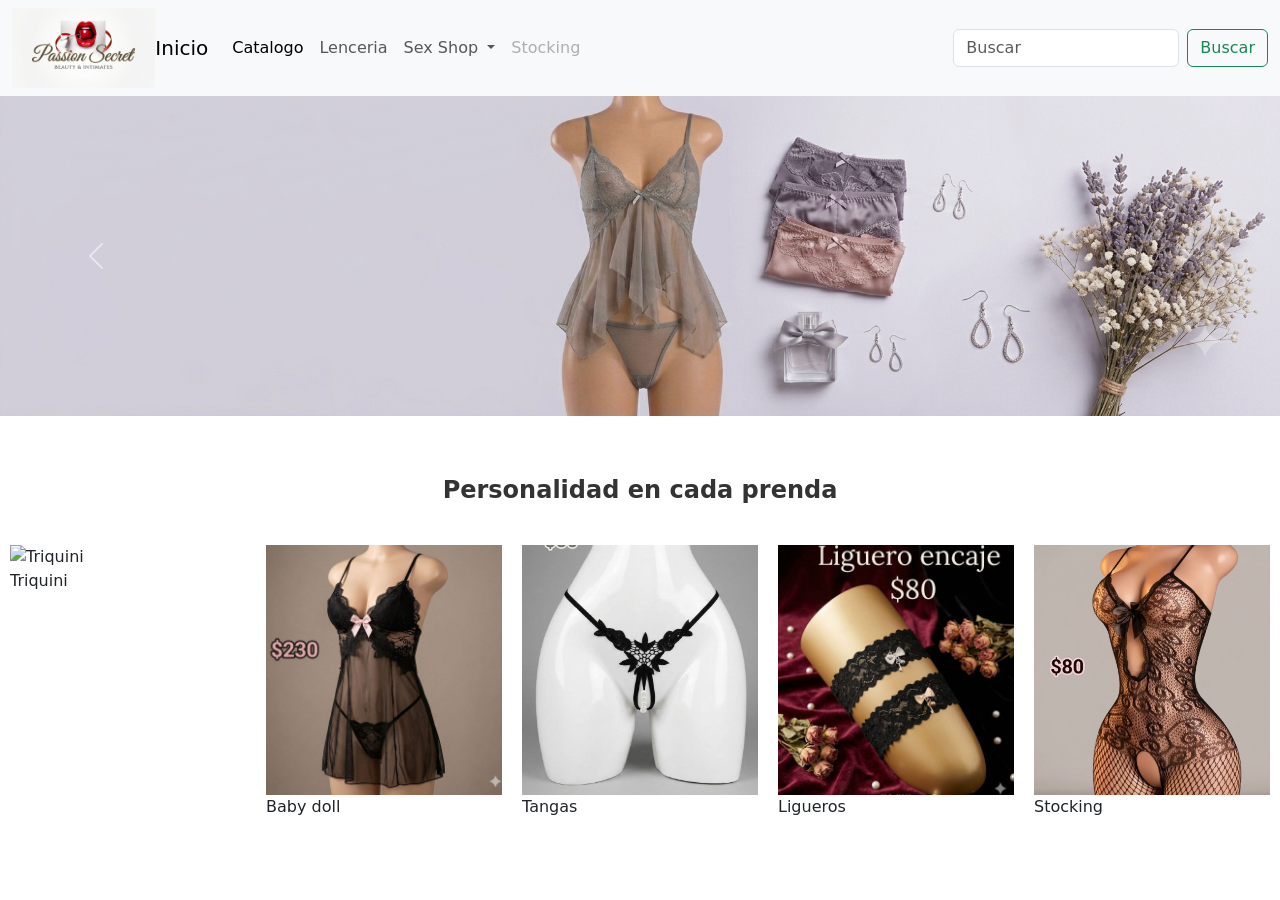
==== index.html @ 9d8733fd "Nueva linea de imagenes en Inicio" ====
<!doctype html>
<html lang="en">
<head>
    <meta charset="utf-8">
    <meta name="viewport" content="width=device-width, initial-scale=1">
    <title>Passion Secret</title>
    <link rel="stylesheet" href="css/stylo.css">
    <link href="https://cdn.jsdelivr.net/npm/bootstrap@5.3.8/dist/css/bootstrap.min.css" rel="stylesheet" integrity="sha384-sRIl4kxILFvY47J16cr9ZwB07vP4J8+LH7qKQnuqkuIAvNWLzeN8tE5YBujZqJLB" crossorigin="anonymous">
</head>
<body>

<nav class="navbar navbar-expand-lg bg-body-tertiary sticky-top">
    <div class="container-fluid">
        <img src="img/logo.png" class="logo" alt="logo">
        <a class="navbar-brand" href="index.html">Inicio</a>
        <button class="navbar-toggler" type="button" data-bs-toggle="collapse" data-bs-target="#navbarSupportedContent" aria-controls="navbarSupportedContent" aria-expanded="false" aria-label="Toggle navigation">
            <span class="navbar-toggler-icon"></span>
        </button>
        <div class="collapse navbar-collapse" id="navbarSupportedContent">
            <ul class="navbar-nav me-auto mb-2 mb-lg-0">
                <li class="nav-item">
                    <a class="nav-link active" aria-current="page" href="catalogo.html">Catalogo</a>
                </li>
                <li class="nav-item">
                    <a class="nav-link" href="lenceria.html">Lenceria</a>
                </li>
                <li class="nav-item dropdown">
                    <a class="nav-link dropdown-toggle" href="#" role="button" data-bs-toggle="dropdown" aria-expanded="false">
                        Sex Shop
                    </a>
                    <ul class="dropdown-menu">
                        <li><a class="dropdown-item" href="#">Lubricantes</a></li>
                        <li><a class="dropdown-item" href="#">Preservativos</a></li>
                        <li><hr class="dropdown-divider"></li>
                        <li><a class="dropdown-item" href="#">Accesorios</a></li>
                    </ul>
                </li>
                <li class="nav-item">
                    <a class="nav-link disabled" aria-disabled="true">Stocking</a>
                </li>
            </ul>
            <form class="d-flex" role="search">
                <input class="form-control me-2" type="search" placeholder="Buscar" aria-label="Search"/>
                <button class="btn btn-outline-success" type="submit">Buscar</button>
            </form>
        </div>
    </div>
</nav>

<div id="carouselExampleAutoplaying" class="carousel slide" data-bs-ride="carousel">
    <div class="carousel-inner">
        <div class="carousel-item active">
            <img src="img/inicio.png" class="d-block w-100" alt="..." >
        </div>
        <div class="carousel-item">
            <img src="img/inicio2.png" class="d-block w-100" alt="...">
        </div>
        <div class="carousel-item">
            <img src="img/inicio3.png" class="d-block w-100" alt="...">
        </div>
    </div>
    <button class="carousel-control-prev" type="button" data-bs-target="#carouselExampleAutoplaying" data-bs-slide="prev">
        <span class="carousel-control-prev-icon" aria-hidden="true"></span>
        <span class="visually-hidden">Previous</span>
    </button>
    <button class="carousel-control-next" type="button" data-bs-target="#carouselExampleAutoplaying" data-bs-slide="next">
        <span class="carousel-control-next-icon" aria-hidden="true"></span>
        <span class="visually-hidden">Next</span>
    </button>
</div>

<div class="galeria">
    <h2 class="titulo-galeria">Personalidad en cada prenda</h2>
    <div class="imagenes"><img src="img/principal.png" class="img-fluid" alt="Triquini"> <p>Triquini</p></div>
    <div class="imagenes"><img src="img/LEN-BDOL-U-TA.jpg" class="img-fluid" alt="Baby doll"> <p>Baby doll</p></div>
    <div class="imagenes"><img src="img/LEN-TAN-PER-UNI.jpg" class="img-fluid" alt="rosario"> <p>Tangas</p></div>
    <div class="imagenes"><img src="img/LEN-LIG-EN-N.jpg" class="img-fluid" alt="Ligueros"><p>Ligueros</p></div>
    <div class="imagenes"><img src="img/LEN-STOC-NEGRO3.jpg" class="img-fluid" alt="Stocking"><p>Stocking</p></div>
</div>

<script src="https://cdn.jsdelivr.net/npm/bootstrap@5.3.8/dist/js/bootstrap.bundle.min.js" integrity="sha384-FKyoEForCGlyvwx9Hj09JcYn3nv7wiPVlz7YYwJrWVcXK/BmnVDxM+D2scQbITxI" crossorigin="anonymous"></script>
</body>
</html>
---- css/stylo.css ----
.logo {
    with: 80px;
    height: 80px;
}
/* Contenedor principal */
.bloque-imagenes {
    display: grid;
        grid-template-columns: repeat(auto-fit, minmax(300px, 1fr));
        gap: 20px;
        padding: 20px;
}

.imagen-item {
    background: #ffffff;
    border: 1px solid #ddd;
    border-radius: 12px;
    padding: 20px;
    /*box-shadow: 0 4px 6px rgba(0,0,0,0.05);*/
}

/* Contenedor de cada imagen */
.imagen-item {
    overflow: hidden; /* Oculta lo que sobresale al hacer zoom */
    border-radius: 10px;
    box-shadow: 0 4px 8px rgba(0, 0, 0, 0.1);
    transition: transform 0.3s ease;
}

/* Efecto al pasar el cursor */
.imagen-item:hover {
    transform: scale(1.03);
}

/* La imagen en sí */
.imagen-item img {
    width: 50%;
    height: 50%;
    object-fit: cover; /* Asegura que la imagen no se deforme */
    display: block;
}
/*Imagenes debajo del carrusel*/
.galeria {
    display: flex;
    flex-wrap: wrap;
    justify-content: center;
    gap: 20px;
    /*margin-top: 60px;*/
}

/* 1. Controla el contenedor de la imagen */
.galeria .imagenes {
    flex: 0 0 calc(20% - 20px); /* Ajusta el % según cuántas quieras por fila */
    width: 200px;  /* Ancho fijo para todas */
    height: 250px; /* Altura fija para todas */
}

/* 2. Obliga a la imagen a rellenar el contenedor uniformemente */
.galeria .imagenes img {
    width: 100%;
    height: 100%;
    object-fit: cover; /* Evita que la imagen se estire o se deforme */
    object-position: center; /* Centra el recorte de la imagen */
}
/* Estilos para el nuevo texto */
.titulo-galeria {
    width: 100%; /* Fuerza a que ocupe toda la fila */
    text-align: center; /* Centra el texto en la pantalla */
    margin-top: 60px; /* Separa el texto del carrusel superior */
    margin-bottom: 20px; /* Separa el texto de las imágenes de abajo */
    font-size: 24px; /* Tamaño de la letra (ajústalo a tu gusto) */
    font-weight: bold; /* Hace la letra negrita */
    color: #333; /* Color del texto */
}
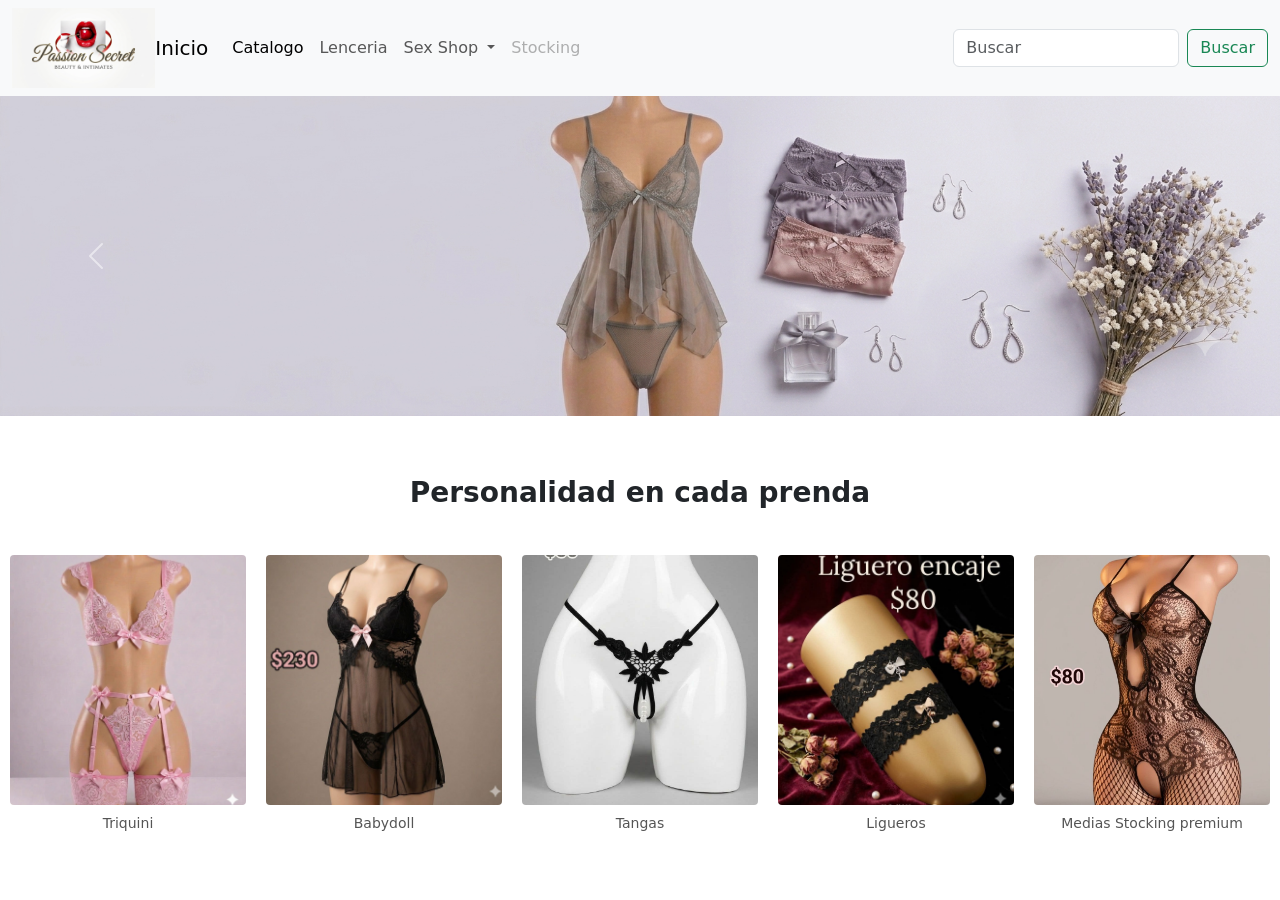
==== commit 3829db82: "Imagenes y texto responsivos en una sola columna" ====
--- a/index.html
+++ b/index.html
@@ -71,11 +71,11 @@
 
 <div class="galeria">
     <h2 class="titulo-galeria">Personalidad en cada prenda</h2>
-    <div class="imagenes"><img src="img/principal.png" class="img-fluid" alt="Triquini"> <p>Triquini</p></div>
-    <div class="imagenes"><img src="img/LEN-BDOL-U-TA.jpg" class="img-fluid" alt="Baby doll"> <p>Baby doll</p></div>
-    <div class="imagenes"><img src="img/LEN-TAN-PER-UNI.jpg" class="img-fluid" alt="rosario"> <p>Tangas</p></div>
-    <div class="imagenes"><img src="img/LEN-LIG-EN-N.jpg" class="img-fluid" alt="Ligueros"><p>Ligueros</p></div>
-    <div class="imagenes"><img src="img/LEN-STOC-NEGRO3.jpg" class="img-fluid" alt="Stocking"><p>Stocking</p></div>
+    <div class="imagenes"><img src="img/principal.png" class="img-fluid" alt="Triquini"><p class="descripcion-prenda">Triquini</p></div>
+    <div class="imagenes"><img src="img/LEN-BDOL-U-TA.jpg" class="img-fluid" alt="Baby doll"><p class="descripcion-prenda">Babydoll</p></div>
+    <div class="imagenes"><img src="img/LEN-TAN-PER-UNI.jpg" class="img-fluid" alt="rosario"><p class="descripcion-prenda">Tangas</p></div>
+    <div class="imagenes"><img src="img/LEN-LIG-EN-N.jpg" class="img-fluid" alt="Ligueros"><p class="descripcion-prenda">Ligueros</p></div>
+    <div class="imagenes"><img src="img/LEN-STOC-NEGRO3.jpg" class="img-fluid" alt="Stocking"><p class="descripcion-prenda">Medias Stocking premium</p></div>
 </div>
 
 <script src="https://cdn.jsdelivr.net/npm/bootstrap@5.3.8/dist/js/bootstrap.bundle.min.js" integrity="sha384-FKyoEForCGlyvwx9Hj09JcYn3nv7wiPVlz7YYwJrWVcXK/BmnVDxM+D2scQbITxI" crossorigin="anonymous"></script>
--- a/css/stylo.css
+++ b/css/stylo.css
@@ -39,36 +39,75 @@
     display: block;
 }
 /*Imagenes debajo del carrusel*/
+/* --- DISEÑO GENERAL --- */
 .galeria {
     display: flex;
     flex-wrap: wrap;
     justify-content: center;
     gap: 20px;
-    /*margin-top: 60px;*/
 }
 
-/* 1. Controla el contenedor de la imagen */
-.galeria .imagenes {
-    flex: 0 0 calc(20% - 20px); /* Ajusta el % según cuántas quieras por fila */
-    width: 200px;  /* Ancho fijo para todas */
-    height: 250px; /* Altura fija para todas */
+.titulo-galeria {
+    width: 100%;
+    text-align: center;
+    margin-top: 40px;
+    margin-bottom: 25px;
+    font-size: 22px;
+    font-weight: bold;
 }
 
-/* 2. Obliga a la imagen a rellenar el contenedor uniformemente */
+/* El contenedor ahora se alinea verticalmente para el texto de abajo */
+.galeria .imagenes {
+    display: flex;
+    flex-direction: column;
+    align-items: center; /* Centra la imagen y el texto horizontalmente */
+    text-align: center;
+}
+
+/* Control estricto de la imagen */
 .galeria .imagenes img {
     width: 100%;
-    height: 100%;
-    object-fit: cover; /* Evita que la imagen se estire o se deforme */
-    object-position: center; /* Centra el recorte de la imagen */
-}
-/* Estilos para el nuevo texto */
-.titulo-galeria {
-    width: 100%; /* Fuerza a que ocupe toda la fila */
-    text-align: center; /* Centra el texto en la pantalla */
-    margin-top: 60px; /* Separa el texto del carrusel superior */
-    margin-bottom: 20px; /* Separa el texto de las imágenes de abajo */
-    font-size: 24px; /* Tamaño de la letra (ajústalo a tu gusto) */
-    font-weight: bold; /* Hace la letra negrita */
-    color: #333; /* Color del texto */
+    object-fit: cover;
+    object-position: center;
+    border-radius: 4px; /* Opcional: bordes ligeramente redondeados */
 }
 
+/* Estilo para el texto de cada prenda */
+.descripcion-prenda {
+    margin-top: 8px; /* Espacio entre la imagen y su texto */
+    font-size: 14px;
+    color: #555;
+    font-weight: 500;
+}
+
+/* --- VISTA PARA MÓVILES (Pantallas de menos de 768px) --- */
+@media (max-width: 767px) {
+    .galeria .imagenes {
+        flex: 0 0 100%; /* Ocupa una fila completa por elemento */
+        max-width: 280px; /* Limita el ancho en móvil para que no sea gigante */
+        height: auto;
+    }
+
+    .galeria .imagenes img {
+        height: 320px; /* Altura ideal controlada para el móvil */
+    }
+}
+
+/* --- VISTA PARA COMPUTADORAS (Pantallas de 768px o más) --- */
+@media (min-width: 768px) {
+    .titulo-galeria {
+        margin-top: 60px;
+        font-size: 28px;
+    }
+
+    .galeria .imagenes {
+        flex: 0 0 calc(20% - 20px); /* 5 imágenes por fila en PC */
+    }
+
+    .galeria .imagenes img {
+        height: 250px; /* Altura fija uniforme para la cuadrícula en PC */
+    }
+}
+
+
+
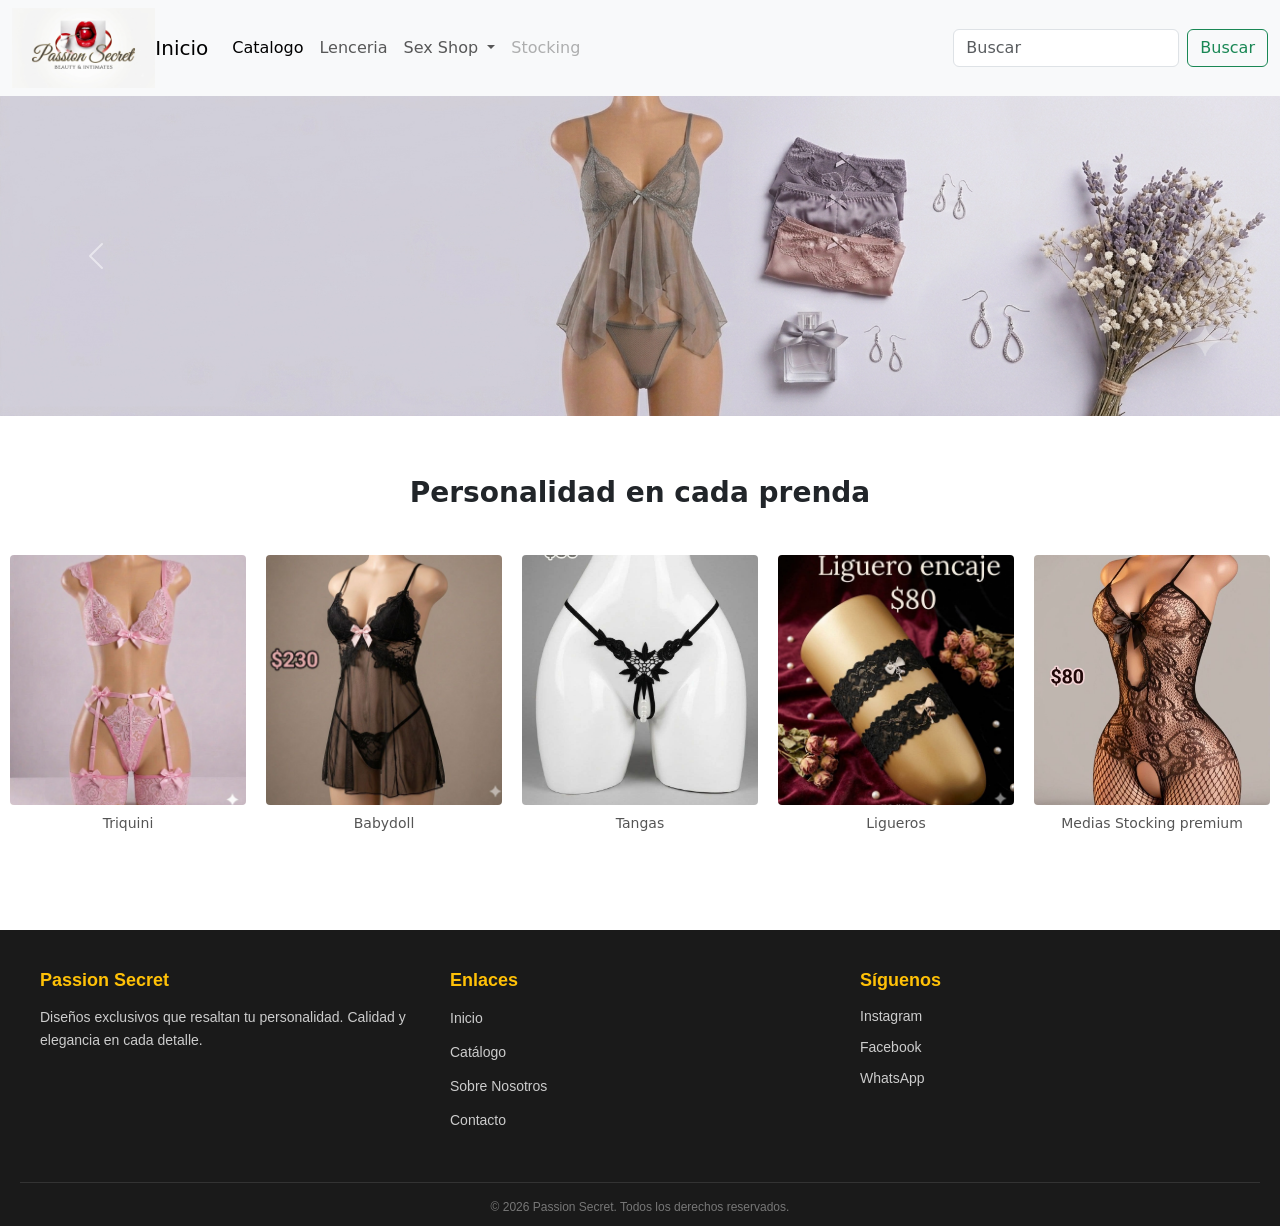
==== commit e670c7e5: "Footer y catalogo" ====
--- a/index.html
+++ b/index.html
@@ -80,4 +80,41 @@
 
 <script src="https://cdn.jsdelivr.net/npm/bootstrap@5.3.8/dist/js/bootstrap.bundle.min.js" integrity="sha384-FKyoEForCGlyvwx9Hj09JcYn3nv7wiPVlz7YYwJrWVcXK/BmnVDxM+D2scQbITxI" crossorigin="anonymous"></script>
 </body>
+
+<footer class="sitio-footer">
+    <div class="container-footer">
+        <!-- Columna 1: Sobre la tienda -->
+        <div class="columna-footer">
+            <h3>Passion Secret</h3>
+            <p>Diseños exclusivos que resaltan tu personalidad. Calidad y elegancia en cada detalle.</p>
+        </div>
+
+        <!-- Columna 2: Enlaces rápidos -->
+        <div class="columna-footer">
+            <h3>Enlaces</h3>
+            <ul>
+                <li><a href="index.html">Inicio</a></li>
+                <li><a href="catalogo.html">Catálogo</a></li>
+                <li><a href="#">Sobre Nosotros</a></li>
+                <li><a href="#">Contacto</a></li>
+            </ul>
+        </div>
+
+        <!-- Columna 3: Redes Sociales / Contacto -->
+        <div class="columna-footer">
+            <h3>Síguenos</h3>
+            <div class="redes-sociales">
+                <a href="#">Instagram</a>
+                <a href="www.facebook.com/PassionSecret">Facebook</a>
+                <a href="#">WhatsApp</a>
+            </div>
+        </div>
+    </div>
+
+    <!-- Barra de derechos reservados -->
+    <div class="copyright-footer">
+        <p>&copy; 2026 Passion Secret. Todos los derechos reservados.</p>
+    </div>
+</footer>
+
 </html>
--- a/css/stylo.css
+++ b/css/stylo.css
@@ -109,5 +109,107 @@
     }
 }
 
-
-
+/*FOOTER*/
+/* --- ESTILOS DEL FOOTER --- */
+.sitio-footer {
+    background-color: #1a1a1a; /* Fondo oscuro elegante */
+    color: #ffffff; /* Texto blanco */
+    padding: 40px 20px 10px 20px;
+    margin-top: 80px; /* Separación generosa con la galería de arriba */
+    font-family: sans-serif;
+}
+
+.container-footer {
+    display: flex;
+    flex-wrap: wrap;
+    justify-content: space-between;
+    max-width: 1200px;
+    margin: 0 auto;
+    gap: 30px;
+}
+
+.columna-footer {
+    flex: 1 1 250px; /* Permite que las columnas se adapten al ancho disponible */
+}
+
+.columna-footer h3 {
+    font-size: 18px;
+    margin-bottom: 15px;
+    color: #ffc107; /* Color de acento (puedes cambiarlo por el de tu marca) */
+    font-weight: bold;
+}
+
+.columna-footer p {
+    font-size: 14px;
+    line-height: 1.6;
+    color: #cccccc;
+}
+
+/* Lista de enlaces */
+.columna-footer ul {
+    list-style: none;
+    padding: 0;
+    margin: 0;
+}
+
+.columna-footer ul li {
+    margin-bottom: 10px;
+}
+
+.columna-footer ul li a {
+    color: #cccccc;
+    text-decoration: none;
+    font-size: 14px;
+    transition: color 0.3s ease;
+}
+
+.columna-footer ul li a:hover {
+    color: #ffffff; /* Brilla al pasar el cursor */
+}
+
+/* Enlaces de Redes Sociales */
+.redes-sociales {
+    display: flex;
+    flex-direction: column;
+    gap: 10px;
+}
+
+.redes-sociales a {
+    color: #cccccc;
+    text-decoration: none;
+    font-size: 14px;
+    transition: color 0.3s ease;
+}
+
+.redes-sociales a:hover {
+    color: #ffffff;
+}
+
+/* Barra inferior de Copyright */
+.copyright-footer {
+    text-align: center;
+    margin-top: 40px;
+    border-top: 1px solid #333333;
+    padding-top: 15px;
+}
+
+.copyright-footer p {
+    font-size: 12px;
+    color: #777777;
+    margin: 0;
+}
+
+/* --- ADAPTACIÓN MÓVIL --- */
+@media (max-width: 767px) {
+    .container-footer {
+        flex-direction: column; /* Se apilan verticalmente en celular */
+        text-align: center; /* Centra el texto para mejor lectura en pantallas chicas */
+    }
+
+    .redes-sociales {
+        align-items: center; /* Centra los botones de redes en móvil */
+    }
+}
+
+
+
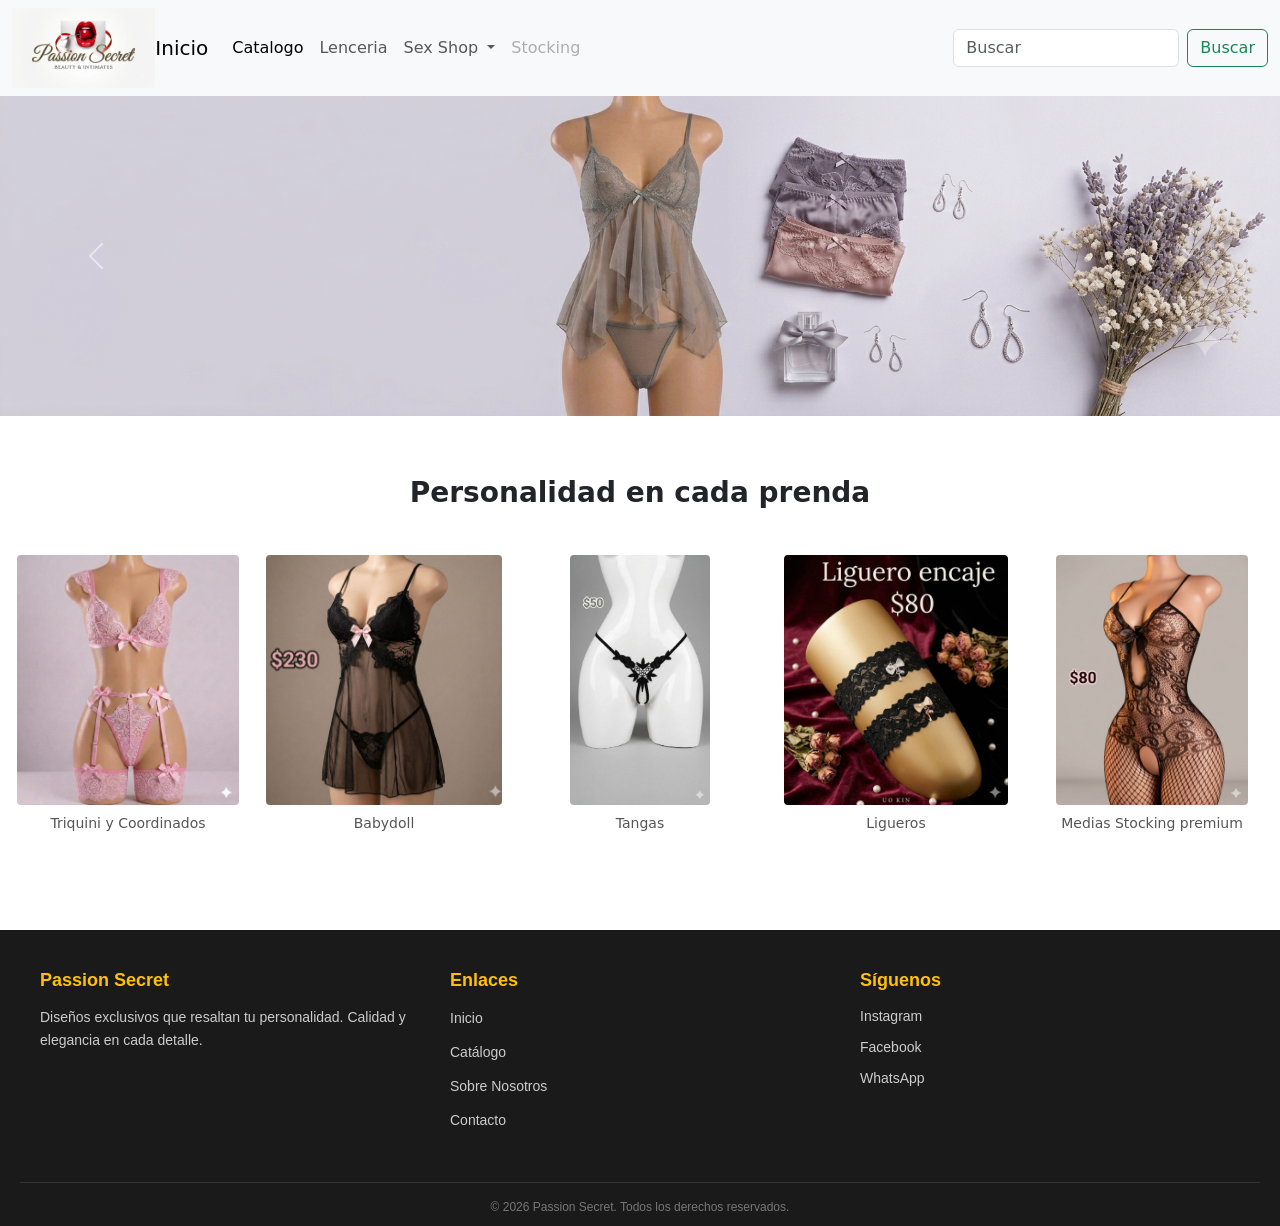
==== commit 87ab4439: "Actualizacion" ====
--- a/index.html
+++ b/index.html
@@ -29,10 +29,10 @@
                         Sex Shop
                     </a>
                     <ul class="dropdown-menu">
-                        <li><a class="dropdown-item" href="#">Lubricantes</a></li>
-                        <li><a class="dropdown-item" href="#">Preservativos</a></li>
+                        <li><a class="dropdown-item" href="lubricantes.html">Lubricantes</a></li>
+                        <li><a class="dropdown-item" href="Preservativos.html">Preservativos</a></li>
                         <li><hr class="dropdown-divider"></li>
-                        <li><a class="dropdown-item" href="#">Accesorios</a></li>
+                        <li><a class="dropdown-item" href="accesorios.html">Accesorios</a></li>
                     </ul>
                 </li>
                 <li class="nav-item">
@@ -71,12 +71,14 @@
 
 <div class="galeria">
     <h2 class="titulo-galeria">Personalidad en cada prenda</h2>
-    <div class="imagenes"><img src="img/principal.png" class="img-fluid" alt="Triquini"><p class="descripcion-prenda">Triquini</p></div>
-    <div class="imagenes"><img src="img/LEN-BDOL-U-TA.jpg" class="img-fluid" alt="Baby doll"><p class="descripcion-prenda">Babydoll</p></div>
-    <div class="imagenes"><img src="img/LEN-TAN-PER-UNI.jpg" class="img-fluid" alt="rosario"><p class="descripcion-prenda">Tangas</p></div>
-    <div class="imagenes"><img src="img/LEN-LIG-EN-N.jpg" class="img-fluid" alt="Ligueros"><p class="descripcion-prenda">Ligueros</p></div>
-    <div class="imagenes"><img src="img/LEN-STOC-NEGRO3.jpg" class="img-fluid" alt="Stocking"><p class="descripcion-prenda">Medias Stocking premium</p></div>
+    <div class="imagenes"><a href="triquini.html"><img src="img/principal.png" class="img-fluid" alt="Triquini"></a><p class="descripcion-prenda">Triquini y Coordinados</p></div>
+    <div class="imagenes"><a href="babydoll.html"><img src="img/LEN-BDOL-U-TA.jpg" class="img-fluid" alt="Baby doll"></a><p class="descripcion-prenda">Babydoll</p></div>
+    <div class="imagenes"><a href="tangas.html"><img src="img/LEN-TAN-PER-UNI.jpg" class="img-fluid" alt="rosario"></a><p class="descripcion-prenda">Tangas</p></div>
+    <div class="imagenes"><a href="ligueros.html"><img src="img/LEN-LIG-EN-N.jpg" class="img-fluid" alt="Ligueros"></a><p class="descripcion-prenda">Ligueros</p></div>
+    <div class="imagenes"><a href="stocking.html"><img src="img/LEN-STOC-NEGRO3.jpg" class="img-fluid" alt="Stocking"></a><p class="descripcion-prenda">Medias Stocking premium</p></div>
 </div>
+
+
 
 <script src="https://cdn.jsdelivr.net/npm/bootstrap@5.3.8/dist/js/bootstrap.bundle.min.js" integrity="sha384-FKyoEForCGlyvwx9Hj09JcYn3nv7wiPVlz7YYwJrWVcXK/BmnVDxM+D2scQbITxI" crossorigin="anonymous"></script>
 </body>
@@ -105,7 +107,7 @@
             <h3>Síguenos</h3>
             <div class="redes-sociales">
                 <a href="#">Instagram</a>
-                <a href="www.facebook.com/PassionSecret">Facebook</a>
+                <a href="https://www.facebook.com/profile.php?id=61571866395818">Facebook</a>
                 <a href="#">WhatsApp</a>
             </div>
         </div>
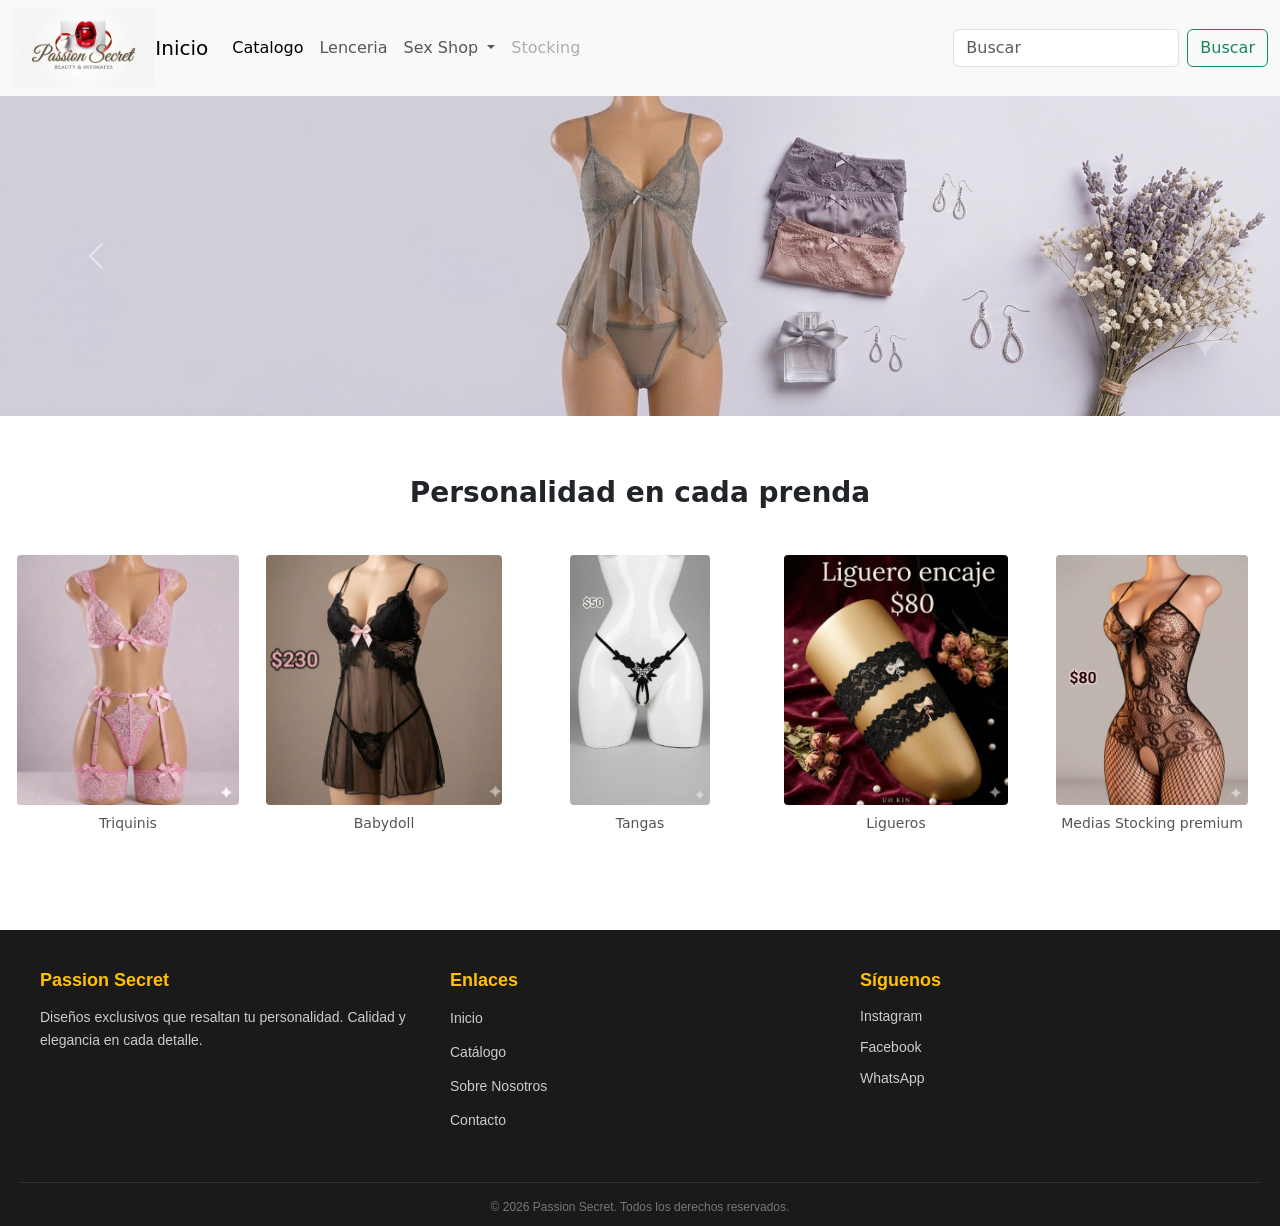
==== commit 2b388263: "Actualizacion" ====
--- a/index.html
+++ b/index.html
@@ -71,7 +71,7 @@
 
 <div class="galeria">
     <h2 class="titulo-galeria">Personalidad en cada prenda</h2>
-    <div class="imagenes"><a href="triquini.html"><img src="img/principal.png" class="img-fluid" alt="Triquini"></a><p class="descripcion-prenda">Triquini y Coordinados</p></div>
+    <div class="imagenes"><a href="triquini.html"><img src="img/principal.png" class="img-fluid" alt="Triquini"></a><p class="descripcion-prenda">Triquinis</p></div>
     <div class="imagenes"><a href="babydoll.html"><img src="img/LEN-BDOL-U-TA.jpg" class="img-fluid" alt="Baby doll"></a><p class="descripcion-prenda">Babydoll</p></div>
     <div class="imagenes"><a href="tangas.html"><img src="img/LEN-TAN-PER-UNI.jpg" class="img-fluid" alt="rosario"></a><p class="descripcion-prenda">Tangas</p></div>
     <div class="imagenes"><a href="ligueros.html"><img src="img/LEN-LIG-EN-N.jpg" class="img-fluid" alt="Ligueros"></a><p class="descripcion-prenda">Ligueros</p></div>
